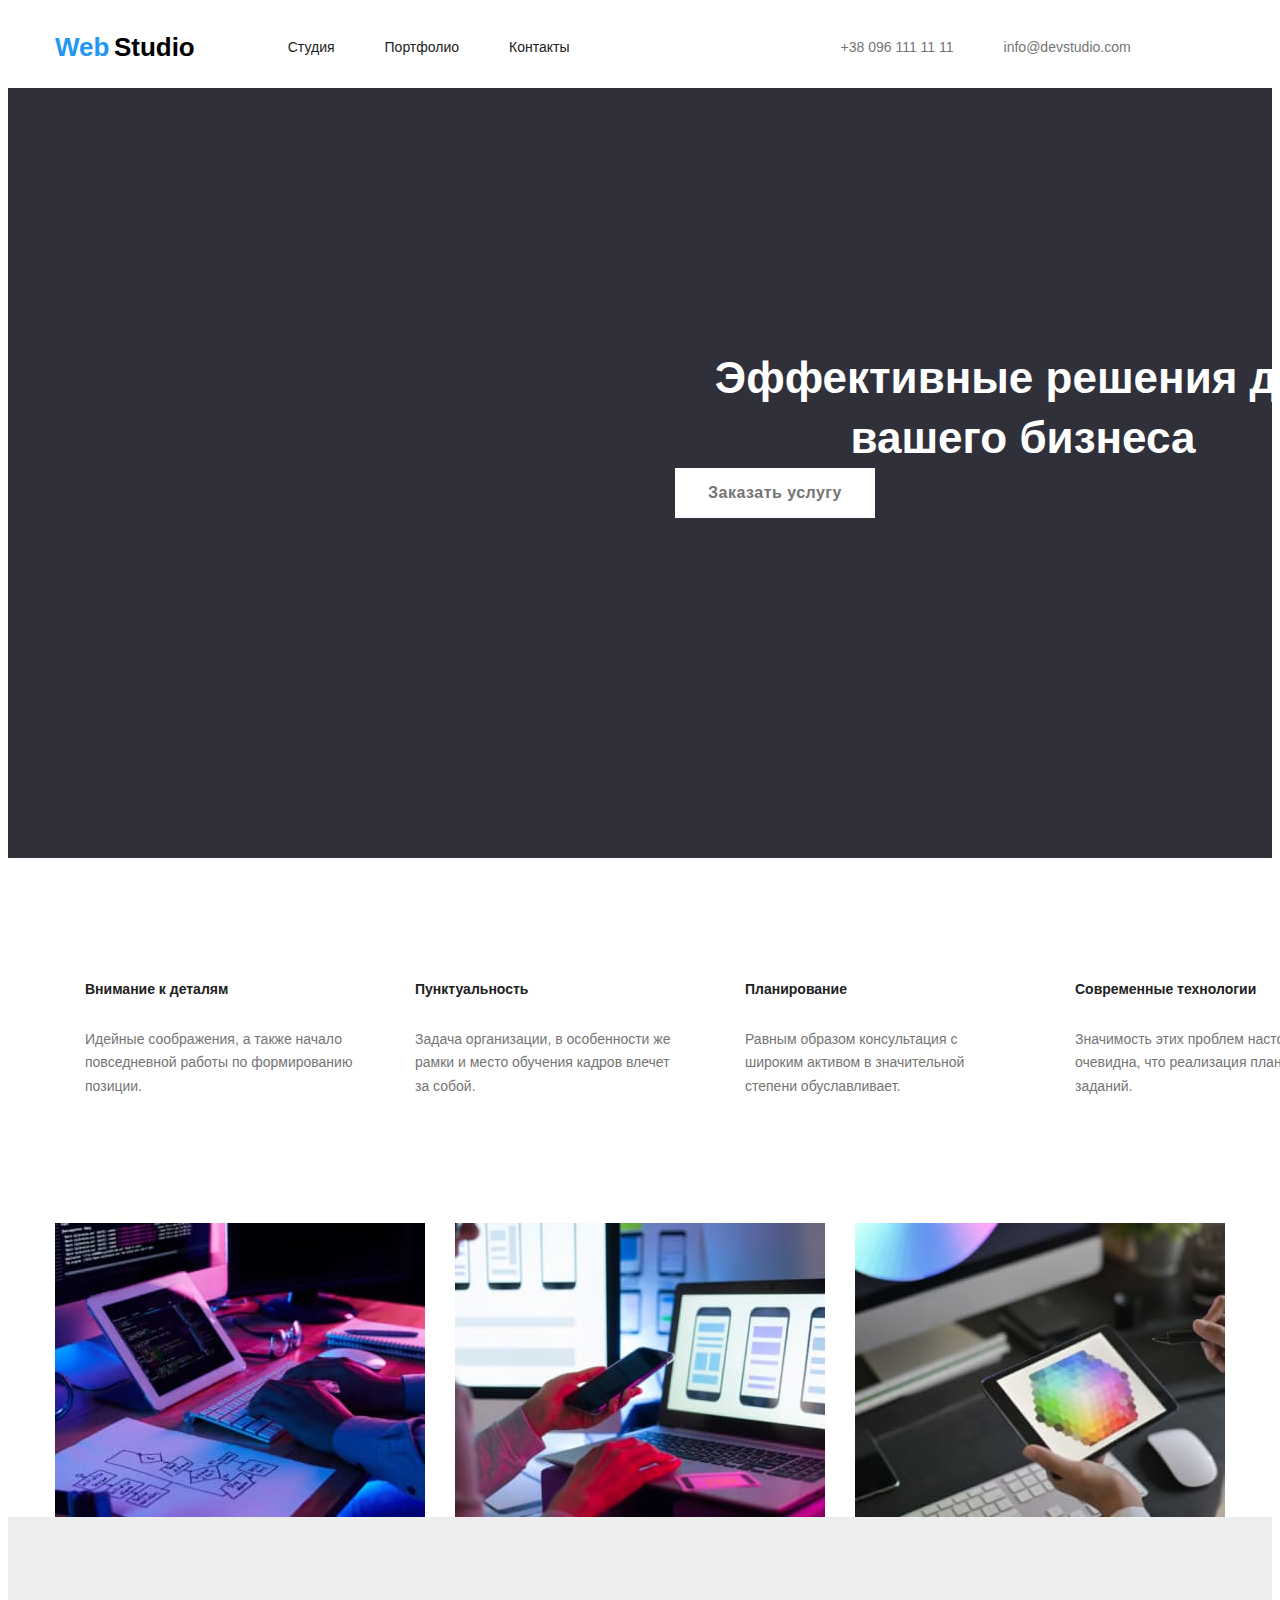
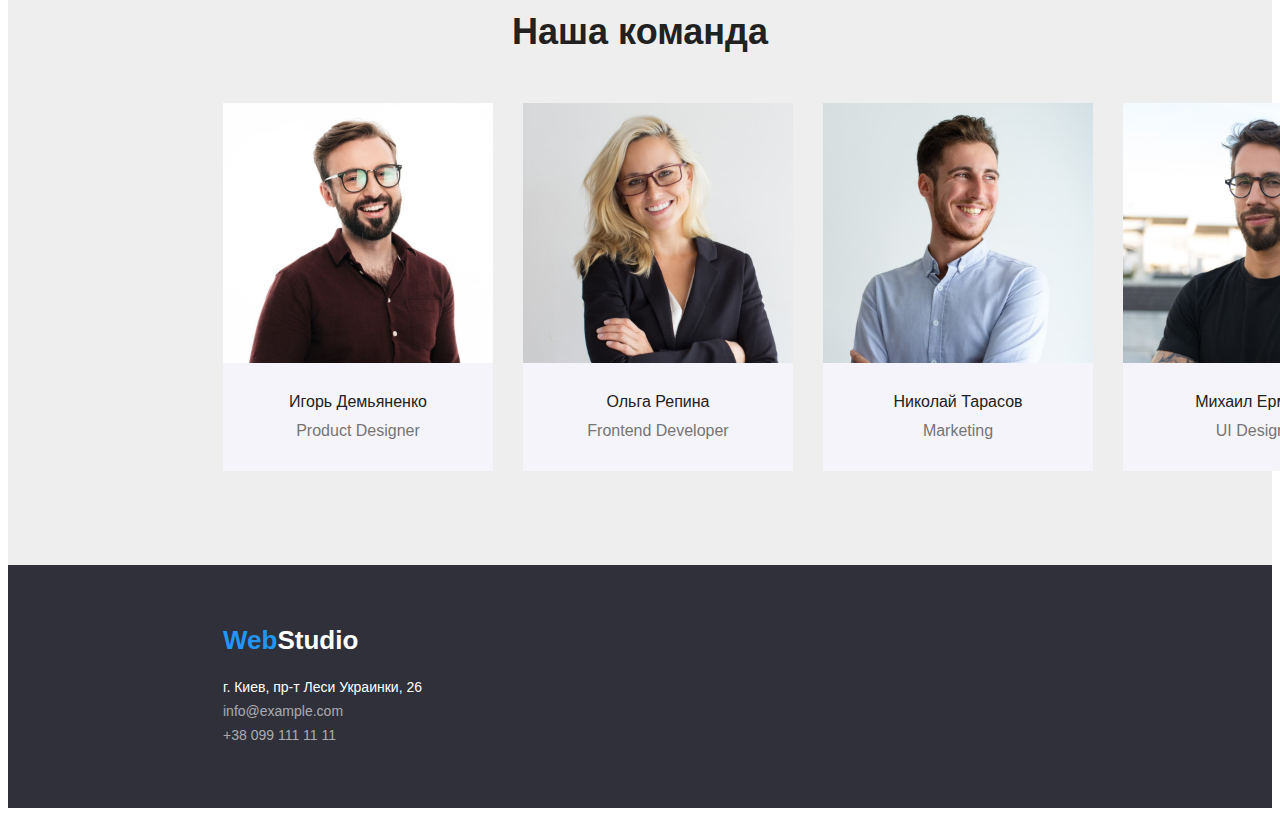
==== index.html @ d48e7450 "Create index.html" ====
<!DOCTYPE html>
<html lang="ru">
  <head>
    <meta charset="UTF-8" />
    <meta http-equiv="X-UA-Compatible" content="IE=edge" />
    <meta name="viewport" content="width=device-width, initial-scale=1.0" />
    <title>Document</title>
    <link rel="preconnect" href="https://fonts.googleapis.com" />
    <link rel="preconnect" href="https://fonts.gstatic.com" crossorigin />
    <link
      href="https://fonts.googleapis.com/css2?family=Raleway:wght@700&family=Roboto:wght@400;500;700;900&display=swap"
      rel="stylesheet"
    />
    <link
      rel="stylesheet"
      href="https://cdnjs.cloudflare.com/ajax/libs/modern-normalize/1.1.0/modern-normalize.min.css"
      integrity="sha512-wpPYUAdjBVSE4KJnH1VR1HeZfpl1ub8YT/NKx4PuQ5NmX2tKuGu6U/JRp5y+Y8XG2tV+wKQpNHVUX03MfMFn9Q=="
      crossorigin="anonymous"
      referrerpolicy="no-referrer"
    />
    <link rel="stylesheet" href="./css/styles.css" />
  </head>
  <body>
    <header class="header-nav">
      <div class="container">
        <!-- Верхняя линия -->
        <nav class="logo">
          <a href="" class="nav-logo"
            ><span class="logoweb">Web</span>
            <span class="logostudio"> Studio</span></a
          >
          <ul class="site-nav list">
            <li><a href="" class="text-link">Студия</a></li>
            <li><a href="./portfolio.html" class="text-link">Портфолио</a></li>
            <li><a href="" class="text-link">Контакты</a></li>
          </ul>
        </nav>
        <ul class="auth-nav list">
          <li>
            <a href="tel:+380961111111" class="text-link">
              +38 096 111 11 11
            </a>
          </li>
          <li>
            <a href="mailto:info@devstudio.com" class="text-link"
              >info@devstudio.com</a
            >
          </li>
        </ul>
      </div>
    </header>
    <!-- Шапка профиля -->
    <main>
      <section class="heading">
        <div class="container hero-container">
        <h1 class="hero-titele">Эффективные решения  для вашего бизнеса</h1>
        <button type="button" class="button">Заказать услугу</button>
      </section>
      </div>
      <!-- Особенности -->

      <section class="section">
        <div class="container">
        <h2 class="section-title">Наши преимущества</h2>
        <ul class="feature-list">
          <li>
            <h3 class="feature-list-title">Внимание к деталям</h3>
            <p class="feature-list-text">
              Идейные соображения, а также начало повседневной работы по
              формированию позиции.
            </p>
          </li>
          <li>
            <h3 class="feature-list-title">Пунктуальность</h3>
            <p class="feature-list-text">
              Задача организации, в особенности же рамки и место обучения кадров
              влечет за собой.
            </p>
          </li>
          <li>
            <h3 class="feature-list-title">Планирование</h3>
            <p class="feature-list-text">
              Равным образом консультация с широким активом в значительной
              степени обуславливает. 
            </p>
          </li>
          <li>
            <h3 class="feature-list-title">Современные технологии</h3>
            <p class="feature-list-text">
              Значимость этих проблем настолько очевидна, что реализация
              плановых заданий.
            </p>
          </li>
        </ul>
        </div>
      </section>
      <!-- Ознакомление  -->
      <section class="section">
        <div class="container">
        <h2 class="section-title">Чем мы занимаемся</h2>
        <ul class="section-fotowork">
          <li class="section-fotowork-box">
            <img src="image/box1.jpg" alt="работа версткой" width="370" />
          </li>
          <li class="section-fotowork-box">
            <img src="image/box2.jpg" alt="работа с дизайном" width="370" />
          </li>
          <li class="section-fotowork-box">
            <img src="image/box3.jpg" alt="работа с графикой" width="370" />
          </li>
        </ul>
        </div>
      </section>
      <!-- Команда -->
      
      <section class="sectionimg">
        <div class="container-commands">
        <h2 class="section-commands">Наша команда</h2>
        <ul class="section-foto">
          <li class="section-fotoimg">
            <img src="image/img.jpg" alt="Игорь Демьяненко" width="270" />
        <div class="hard-workers">
            <h3 class="section-subject">Игорь Демьяненко</h3>
            <p class="section-text">Product Designer</p>
       </div>
          </li >

          <li class="section-fotoimg">
            <img src="image/img1.1.jpg" alt="Ольга Репина" width="270" />
            <div class="hard-workers">
            <h3 class="section-subject">Ольга Репина</h3>
            <p class="section-text">Frontend Developer</p>
            </div>
          </li>

          <li class="section-fotoimg">
            <img src="image/img1.2.jpg" alt="Николай Тарасов" width="270" />
            <div class="hard-workers">
            <h3 class="section-subject">Николай Тарасов</h3>
            <p class="section-text">Marketing</p>
            </div>
          </li>

          <li class="section-fotoimg">
            <img src="image/img1.3.jpg" alt="Михаил Ермаков" width="270" />
            <div class="hard-workers">
            <h3 class="section-subject">Михаил Ермаков</h3>
            <p class="section-text">UI Designer</p>
            </div>
          </li>
        </ul>
        </div>
      </section>
    </main>
    <!-- Подвал -->
    <footer class="heading">
      <a href="" class="logofooter"
        ><span class="logoweb">Web</span
        ><span class="logostudioblack">Studio</span></a
      >
      <address>
        <ul class="address-text">
          <li>
            <a href="" class="text-footer">г. Киев, пр-т Леси Украинки, 26</a>
          </li>
          <li><a href="" class="text-communication">info@example.com</a></li>
          <li><a href="" class="text-communication">+38 099 111 11 11</a></li>
        </ul>
      </address>
      
    </footer>
  </body>
</html>
---- css/styles.css ----
/* Основной текст #212121 */
/* вторичный текст #757575 */
/* основной фон #FFFFFF */
/* вторичный фон #EEEEEE */
/* текст порфолио #F5F4FA */
/* вставки #2196F3 */
*,
*::before,
*::after {
  box-sizing: border-box;
}
:root {
  --primary-text-color: #212121;
  --title-text-color: #757575;
  --accent-color: #2196f3;
  --main-background: #ffffff;
  --secondary-background: #eeeeee;
}

body {
  font-family: "Roboto", sans-serif;
  color: var(--primary-text-color);
  background-color: #ffffff;
  font-family: sans-serif;
}
p,
h1,
h2,
h3,
h4,
h5,
h6 {
  margin-top: 0;
  margin-bottom: 0;
}
ul {
  margin-top: 0;
  margin-bottom: 0;
  padding-left: 0;
}
img {
  display: block;
}
.container {
  width: 1200px;
  padding-left: 15px;
  padding-right: 15px;
  margin: 0 auto;
}
.header-nav {
  padding-top: 24px;
  padding-bottom: 25px;
}
.header-nav .container {
  display: flex;
  align-items: center;
}
.logo {
  display: flex;
  align-items: center;
}
.nav-logo {
  margin-right: 93px;
}
/* sate nav */
.site-nav {
  display: flex;
}

.text-link {
  margin-right: 50px;
}
.site-nav .text-link {
  font-weight: 500;
  font-size: 14px;
  line-height: 1.07;
  color: #212121;
}
.auth-nav {
  display: flex;
  padding-left: 221px;
}

.auth-nav .text-link {
  color: var(--title-text-color);
  font-weight: 500;
  font-size: 14px;
  line-height: 1.07;
}
/* навигация */
.text-link:hover,
.text-link:focus {
  color: var(--accent-color);
}
li {
  list-style-type: none;
  /* Убираем маркеры */
}
/* logo */
.logoweb {
  font-weight: 700;
  font-size: 26px;
  line-height: 1.19;
  color: var(--accent-color);
}
.logostudio {
  font-weight: 700;
  font-size: 26px;
  line-height: 1.19;
  color: #000;
}
.logostudioblack {
  font-weight: 700;
  font-size: 26px;
  line-height: 1.19;
  color: var(--main-background);
}
.list {
  list-style: none;
}
a {
  text-decoration: none;
}

/* hero */
.hero-container {
  padding: 200px 452px 280px 452px;
}
.heading {
  background-color: #2f303a;
}

.hero-titele {
  color: var(--main-background);
  font-weight: 900;
  font-size: 44px;
  line-height: 1.36;
  width: 696px;
  text-align: center;
}
.button {
  color: var(--title-text-color);
  background-color: #ffffff;
  font-weight: 700;
  font-size: 16px;
  line-height: 2;
  letter-spacing: 0.03em;
  cursor: pointer;
  border: 0;
  position: auto;
  width: 200px;
  height: 50px;
}

.button:hover {
  background: var(--accent-color);
  border-radius: 4px;
  color: var(--main-background);
}
/* section */
.section-title {
  font-weight: 700;
  font-size: 36px;
  line-height: 1.16;
  background-color: #ffffff;
  display: none;
  width: 1170px;
}

/* section commands */
.section-fotowork {
  display: flex;
  flex-wrap: wrap;
  margin-left: -30px;
}
.section-fotowork-box {
  flex-basis: calc((100% - 3 * 30px) / 3);
  margin-left: 30px;
}

.container-commands {
  display: flex;
  height: 648px;
  display: block;
}
.section-foto {
  margin-left: -30px;
}
.section-fotoimg {
  flex-basis: calc((100% - 4 * 30px) / 3);
  margin-left: 30px;
}
.section-text {
  font-weight: normal;
  font-size: 16px;
  line-height: 1.18;
  color: var(--title-text-color);
  padding-top: 10px;
  text-align: center;
}
.hard-workers {
  background-color: #f5f4fa;
  width: 270px;
  height: 108px;
}
.section-commands {
  font-weight: 700;
  font-size: 36px;
  line-height: 1.16;
  text-align: center;
  padding-top: 94px;
}
.section-subject {
  font-weight: 500;
  font-size: 16px;
  line-height: 1.18;
  padding-top: 30px;
  text-align: center;
}

.direction {
  font-weight: normal;
  font-size: 16px;
  line-height: 1.87;
  color: var(--title-text-color);
}
/* features */

.section-foto {
  display: flex;
  padding: 50px 215px 94px 215px;
}
.sectionimg {
  background-color: var(--secondary-background);
}
.section-peopel {
  display: flex;
}
.feature-list {
  display: flex;
  margin-top: 94px;
  margin-bottom: 94px;
  width: 1170px;
}

.feature-list-title {
  font-weight: 700;
  font-size: 14px;
  line-height: 1.14;
  margin: 30px;
}
.feature-list-text {
  font-weight: normal;
  font-size: 14px;
  line-height: 1.71;
  color: var(--title-text-color);
  width: 270px;
  margin: 30px;
}
/* portfolio */
.text {
  display: none;
}
.button-menu {
  display: flex;
  padding-bottom: 34px;
}
.table {
  display: flex;
  flex-wrap: wrap;
}
.miscellaneous {
  padding: 94px 215px 94px 215px;
}
.cards {
  padding: 20px 24px 20px 24px;
  border: 1px solid #eeeeee;
  margin-bottom: 30px;
}
.description {
  font-weight: 700;
  font-size: 18px;
  line-height: 2;
}
.table {
  display: flex;
  flex-wrap: wrap;
  margin-left: -30px;
}
.table-img {
  flex-basis: calc((100% - 9 * 30px) / 3);
  margin-left: 30px;
}
/* Footer */
.heading {
  padding-top: 60px;
  padding-bottom: 60px;
  padding-left: 215px;
}

.text-footer {
  font-style: normal;
  font-size: 14px;
  line-height: 1.71;
  padding-bottom: 9px;
  color: var(--main-background);
}
.address-text {
  padding-top: 20px;
}
.text-communication {
  font-style: normal;
  font-weight: normal;
  font-size: 14px;
  line-height: 1.71;
  padding-top: 9px;
  color: rgba(255, 255, 255, 0.6);
}
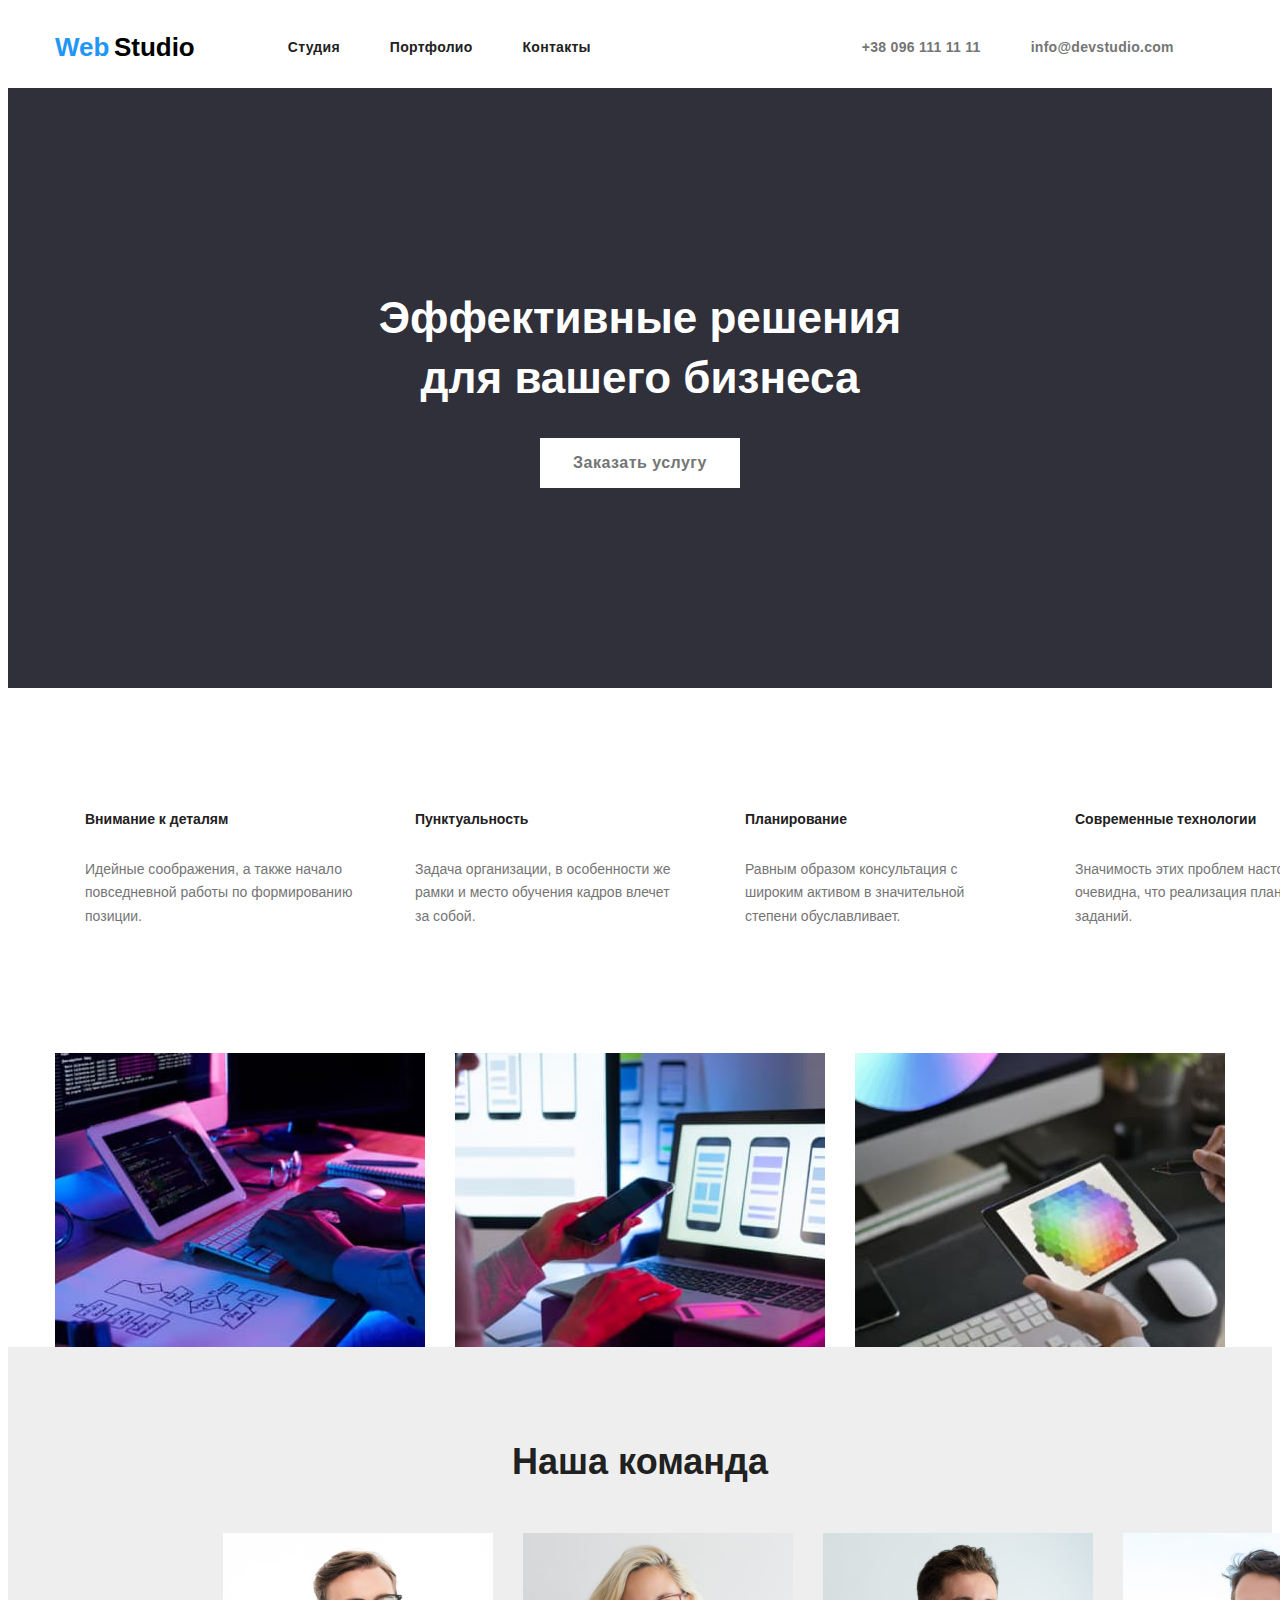
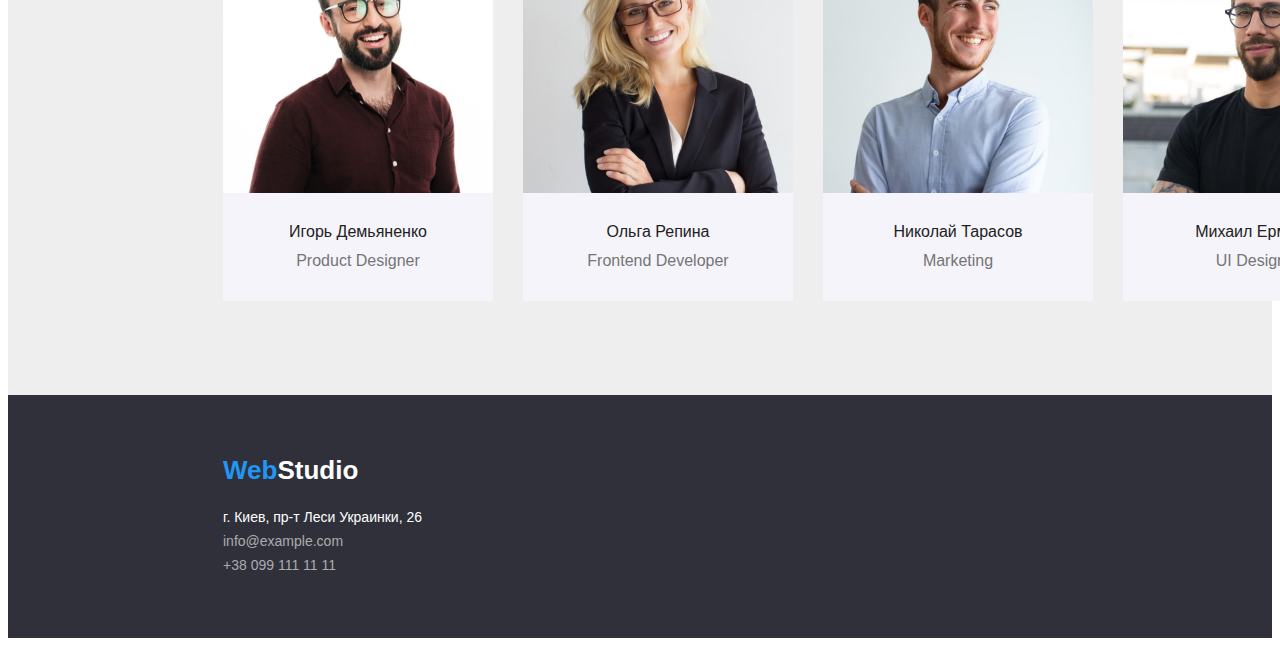
==== commit 0b13cfbc: "Update index.html" ====
--- a/index.html
+++ b/index.html
@@ -51,104 +51,105 @@
     </header>
     <!-- Шапка профиля -->
     <main>
-      <section class="heading">
-        <div class="container hero-container">
-        <h1 class="hero-titele">Эффективные решения  для вашего бизнеса</h1>
+      <section class="heading-hero">
+        <h1 class="hero-titele">
+          Эффективные решения <br />для вашего бизнеса
+        </h1>
         <button type="button" class="button">Заказать услугу</button>
       </section>
-      </div>
+
       <!-- Особенности -->
 
       <section class="section">
         <div class="container">
-        <h2 class="section-title">Наши преимущества</h2>
-        <ul class="feature-list">
-          <li>
-            <h3 class="feature-list-title">Внимание к деталям</h3>
-            <p class="feature-list-text">
-              Идейные соображения, а также начало повседневной работы по
-              формированию позиции.
-            </p>
-          </li>
-          <li>
-            <h3 class="feature-list-title">Пунктуальность</h3>
-            <p class="feature-list-text">
-              Задача организации, в особенности же рамки и место обучения кадров
-              влечет за собой.
-            </p>
-          </li>
-          <li>
-            <h3 class="feature-list-title">Планирование</h3>
-            <p class="feature-list-text">
-              Равным образом консультация с широким активом в значительной
-              степени обуславливает. 
-            </p>
-          </li>
-          <li>
-            <h3 class="feature-list-title">Современные технологии</h3>
-            <p class="feature-list-text">
-              Значимость этих проблем настолько очевидна, что реализация
-              плановых заданий.
-            </p>
-          </li>
-        </ul>
+          <h2 class="section-title">Наши преимущества</h2>
+          <ul class="feature-list">
+            <li>
+              <h3 class="feature-list-title">Внимание к деталям</h3>
+              <p class="feature-list-text">
+                Идейные соображения, а также начало повседневной работы по
+                формированию позиции.
+              </p>
+            </li>
+            <li>
+              <h3 class="feature-list-title">Пунктуальность</h3>
+              <p class="feature-list-text">
+                Задача организации, в особенности же рамки и место обучения
+                кадров влечет за собой.
+              </p>
+            </li>
+            <li>
+              <h3 class="feature-list-title">Планирование</h3>
+              <p class="feature-list-text">
+                Равным образом консультация с широким активом в значительной
+                степени обуславливает.
+              </p>
+            </li>
+            <li>
+              <h3 class="feature-list-title">Современные технологии</h3>
+              <p class="feature-list-text">
+                Значимость этих проблем настолько очевидна, что реализация
+                плановых заданий.
+              </p>
+            </li>
+          </ul>
         </div>
       </section>
       <!-- Ознакомление  -->
       <section class="section">
         <div class="container">
-        <h2 class="section-title">Чем мы занимаемся</h2>
-        <ul class="section-fotowork">
-          <li class="section-fotowork-box">
-            <img src="image/box1.jpg" alt="работа версткой" width="370" />
-          </li>
-          <li class="section-fotowork-box">
-            <img src="image/box2.jpg" alt="работа с дизайном" width="370" />
-          </li>
-          <li class="section-fotowork-box">
-            <img src="image/box3.jpg" alt="работа с графикой" width="370" />
-          </li>
-        </ul>
+          <h2 class="section-title">Чем мы занимаемся</h2>
+          <ul class="section-fotowork">
+            <li class="section-fotowork-box">
+              <img src="image/box1.jpg" alt="работа версткой" width="370" />
+            </li>
+            <li class="section-fotowork-box">
+              <img src="image/box2.jpg" alt="работа с дизайном" width="370" />
+            </li>
+            <li class="section-fotowork-box">
+              <img src="image/box3.jpg" alt="работа с графикой" width="370" />
+            </li>
+          </ul>
         </div>
       </section>
       <!-- Команда -->
-      
+
       <section class="sectionimg">
         <div class="container-commands">
-        <h2 class="section-commands">Наша команда</h2>
-        <ul class="section-foto">
-          <li class="section-fotoimg">
-            <img src="image/img.jpg" alt="Игорь Демьяненко" width="270" />
-        <div class="hard-workers">
-            <h3 class="section-subject">Игорь Демьяненко</h3>
-            <p class="section-text">Product Designer</p>
-       </div>
-          </li >
+          <h2 class="section-commands">Наша команда</h2>
+          <ul class="section-foto">
+            <li class="section-fotoimg">
+              <img src="image/img.jpg" alt="Игорь Демьяненко" width="270" />
+              <div class="hard-workers">
+                <h3 class="section-subject">Игорь Демьяненко</h3>
+                <p class="section-text">Product Designer</p>
+              </div>
+            </li>
 
-          <li class="section-fotoimg">
-            <img src="image/img1.1.jpg" alt="Ольга Репина" width="270" />
-            <div class="hard-workers">
-            <h3 class="section-subject">Ольга Репина</h3>
-            <p class="section-text">Frontend Developer</p>
-            </div>
-          </li>
+            <li class="section-fotoimg">
+              <img src="image/img1.1.jpg" alt="Ольга Репина" width="270" />
+              <div class="hard-workers">
+                <h3 class="section-subject">Ольга Репина</h3>
+                <p class="section-text">Frontend Developer</p>
+              </div>
+            </li>
 
-          <li class="section-fotoimg">
-            <img src="image/img1.2.jpg" alt="Николай Тарасов" width="270" />
-            <div class="hard-workers">
-            <h3 class="section-subject">Николай Тарасов</h3>
-            <p class="section-text">Marketing</p>
-            </div>
-          </li>
+            <li class="section-fotoimg">
+              <img src="image/img1.2.jpg" alt="Николай Тарасов" width="270" />
+              <div class="hard-workers">
+                <h3 class="section-subject">Николай Тарасов</h3>
+                <p class="section-text">Marketing</p>
+              </div>
+            </li>
 
-          <li class="section-fotoimg">
-            <img src="image/img1.3.jpg" alt="Михаил Ермаков" width="270" />
-            <div class="hard-workers">
-            <h3 class="section-subject">Михаил Ермаков</h3>
-            <p class="section-text">UI Designer</p>
-            </div>
-          </li>
-        </ul>
+            <li class="section-fotoimg">
+              <img src="image/img1.3.jpg" alt="Михаил Ермаков" width="270" />
+              <div class="hard-workers">
+                <h3 class="section-subject">Михаил Ермаков</h3>
+                <p class="section-text">UI Designer</p>
+              </div>
+            </li>
+          </ul>
         </div>
       </section>
     </main>
@@ -167,7 +168,6 @@
           <li><a href="" class="text-communication">+38 099 111 11 11</a></li>
         </ul>
       </address>
-      
     </footer>
   </body>
 </html>
--- a/css/styles.css
+++ b/css/styles.css
@@ -69,9 +69,10 @@
 
 .text-link {
   margin-right: 50px;
+  letter-spacing: 0.02em;
 }
 .site-nav .text-link {
-  font-weight: 500;
+  font-weight: 700;
   font-size: 14px;
   line-height: 1.07;
   color: #212121;
@@ -83,7 +84,7 @@
 
 .auth-nav .text-link {
   color: var(--title-text-color);
-  font-weight: 500;
+  font-weight: 700;
   font-size: 14px;
   line-height: 1.07;
 }
@@ -123,22 +124,24 @@
 }
 
 /* hero */
-.hero-container {
+/* .hero-container {
   padding: 200px 452px 280px 452px;
-}
-.heading {
+} */
+.heading-hero {
+  padding-top: 200px;
+  padding-bottom: 200px;
   background-color: #2f303a;
 }
 
 .hero-titele {
   color: var(--main-background);
-  font-weight: 900;
   font-size: 44px;
   line-height: 1.36;
-  width: 696px;
   text-align: center;
+  margin: 0;
 }
 .button {
+  display: inline-block;
   color: var(--title-text-color);
   background-color: #ffffff;
   font-weight: 700;
@@ -146,10 +149,13 @@
   line-height: 2;
   letter-spacing: 0.03em;
   cursor: pointer;
-  border: 0;
-  position: auto;
   width: 200px;
   height: 50px;
+  position: relative;
+  left: 50%;
+  transform: translate(-50%, 0);
+  margin-top: 30px;
+  border: 0;
 }
 
 .button:hover {
@@ -238,8 +244,8 @@
 }
 .feature-list {
   display: flex;
-  margin-top: 94px;
-  margin-bottom: 94px;
+  padding-top: 94px;
+  padding-bottom: 94px;
   width: 1170px;
 }
 
@@ -263,14 +269,33 @@
 }
 .button-menu {
   display: flex;
-  padding-bottom: 34px;
-}
-.table {
-  display: flex;
-  flex-wrap: wrap;
-}
-.miscellaneous {
-  padding: 94px 215px 94px 215px;
+  margin-bottom: 50px;
+  margin-left: 300px;
+}
+
+.section-button {
+  padding: 94px 0;
+}
+.button-box:hover {
+  background: var(--accent-color);
+  border-radius: 4px;
+  color: var(--main-background);
+}
+.button-box {
+  /* display: inline-block; */
+  color: var(--title-text-color);
+  background-color: #f5f4fa;
+  font-weight: 700;
+  font-size: 16px;
+  line-height: 2;
+  letter-spacing: 0.03em;
+
+  position: relative;
+  left: 50%;
+  transform: translate(-50%, 0);
+  margin-left: 30px;
+
+  border: 0;
 }
 .cards {
   padding: 20px 24px 20px 24px;
@@ -282,20 +307,23 @@
   font-size: 18px;
   line-height: 2;
 }
-.table {
+.section-table {
   display: flex;
   flex-wrap: wrap;
   margin-left: -30px;
+  margin-bottom: -30px;
 }
 .table-img {
   flex-basis: calc((100% - 9 * 30px) / 3);
   margin-left: 30px;
+  margin-bottom: 30px;
 }
 /* Footer */
 .heading {
   padding-top: 60px;
   padding-bottom: 60px;
   padding-left: 215px;
+  background-color: #2f303a;
 }
 
 .text-footer {
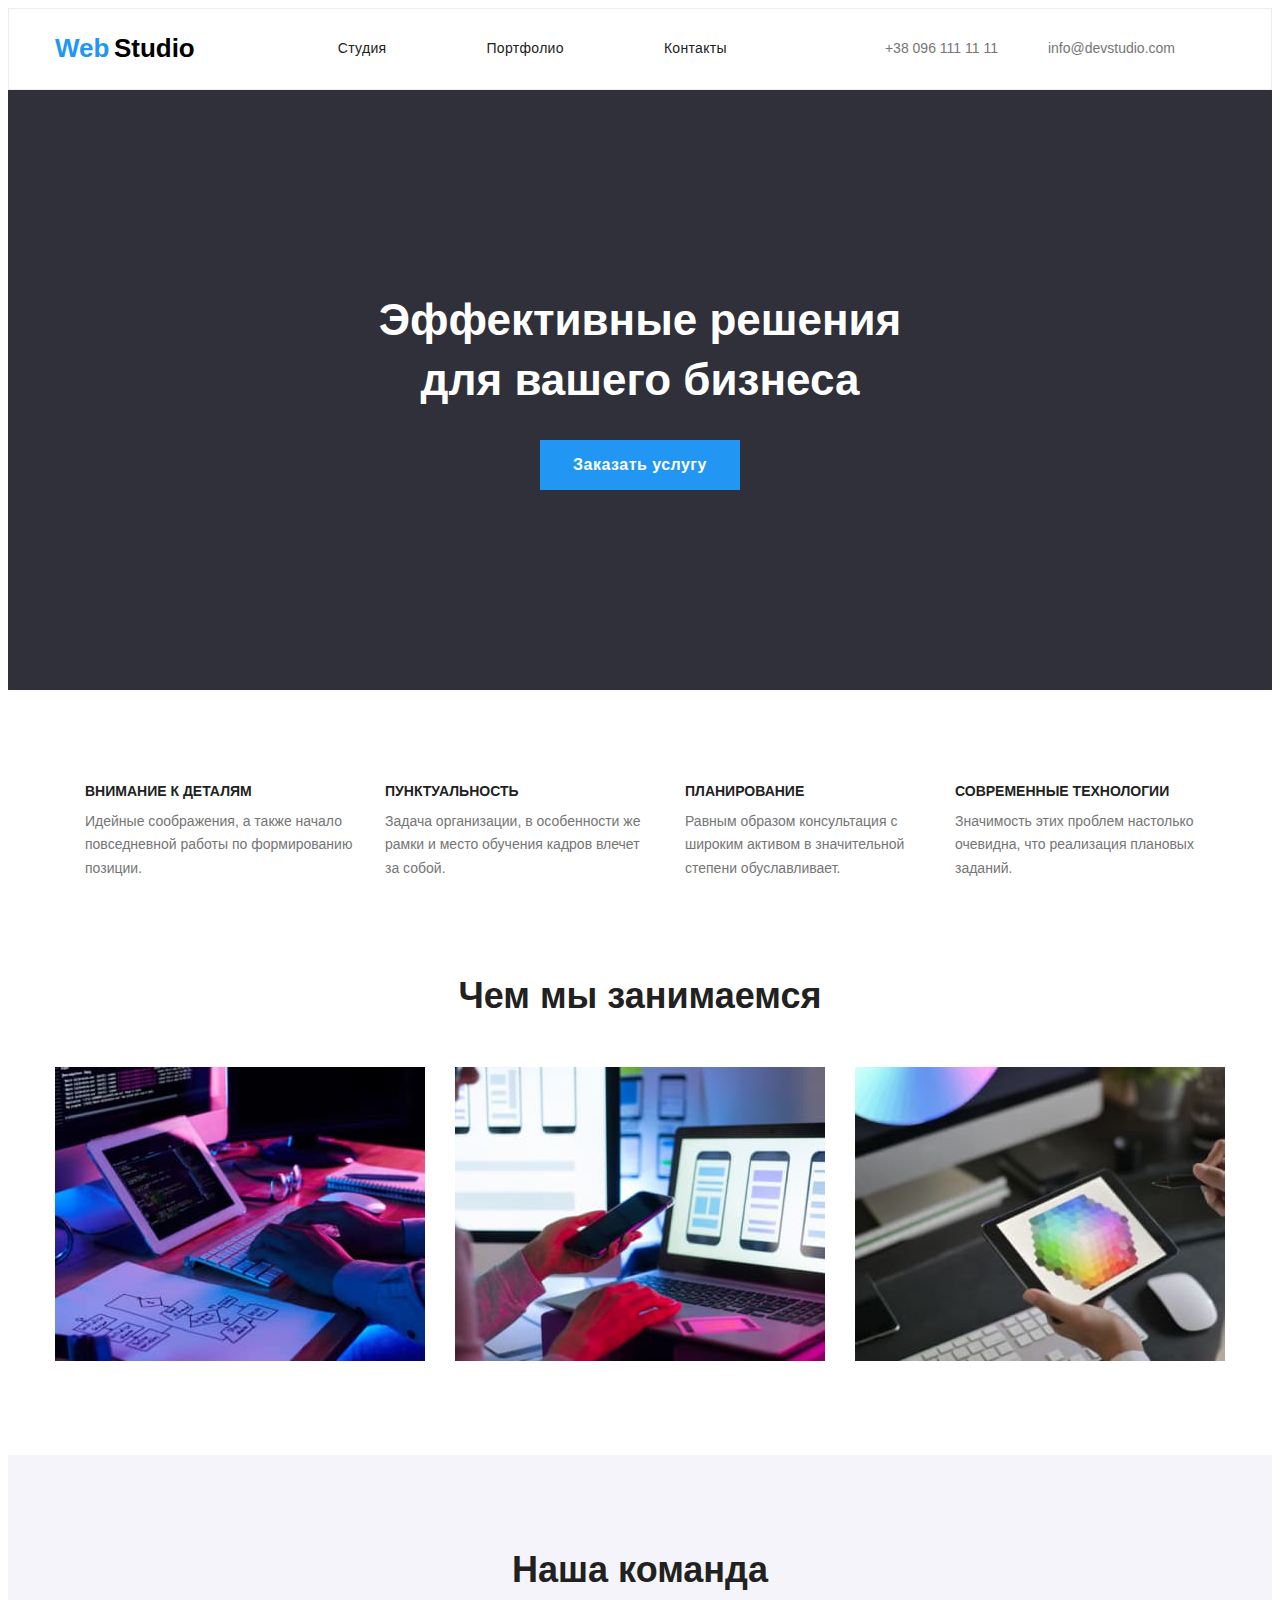
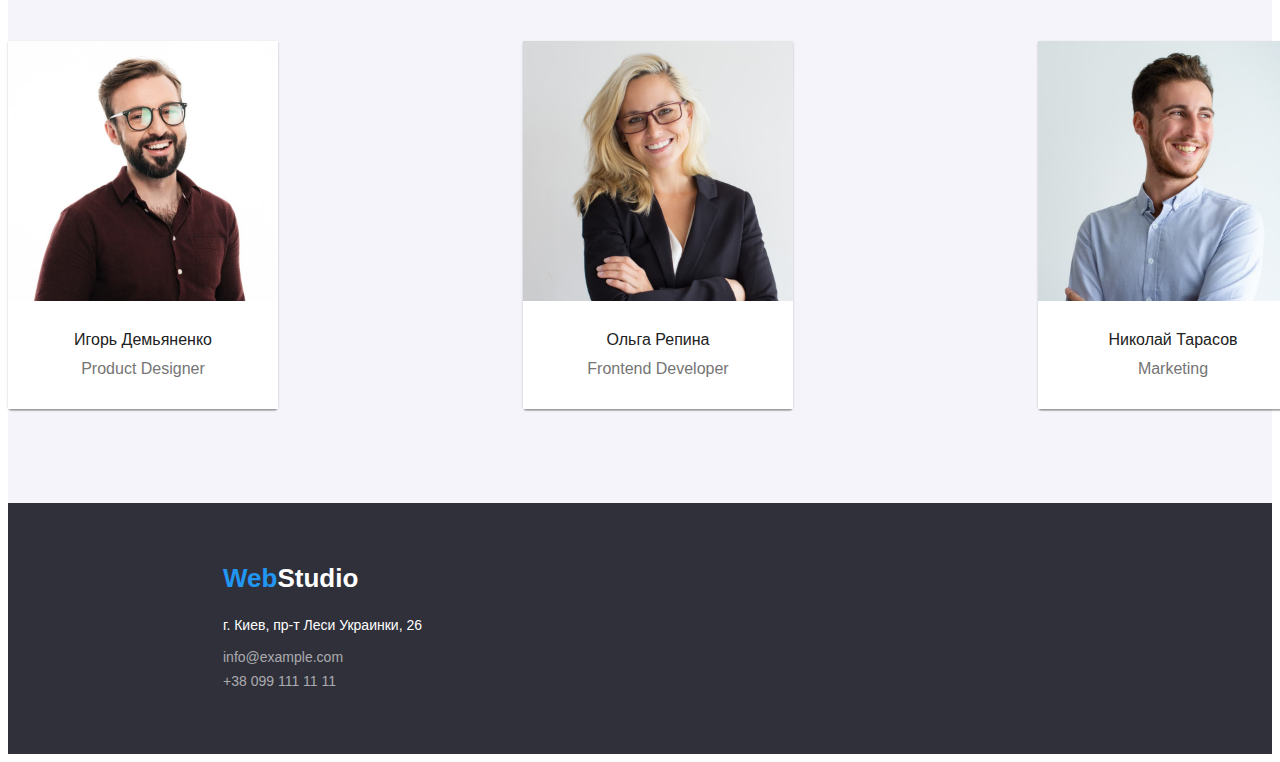
==== commit 0efaafd2: "Update index.html" ====
--- a/index.html
+++ b/index.html
@@ -30,19 +30,21 @@
             <span class="logostudio"> Studio</span></a
           >
           <ul class="site-nav list">
-            <li><a href="" class="text-link">Студия</a></li>
-            <li><a href="./portfolio.html" class="text-link">Портфолио</a></li>
-            <li><a href="" class="text-link">Контакты</a></li>
+            <li><a href="" class="site-nav-link">Студия</a></li>
+            <li>
+              <a href="./portfolio.html" class="site-nav-link">Портфолио</a>
+            </li>
+            <li><a href="" class="site-nav-link">Контакты</a></li>
           </ul>
         </nav>
         <ul class="auth-nav list">
           <li>
-            <a href="tel:+380961111111" class="text-link">
+            <a href="tel:+380961111111" class="auth-nav-link">
               +38 096 111 11 11
             </a>
           </li>
           <li>
-            <a href="mailto:info@devstudio.com" class="text-link"
+            <a href="mailto:info@devstudio.com" class="auth-nav-link"
               >info@devstudio.com</a
             >
           </li>
@@ -62,31 +64,31 @@
 
       <section class="section">
         <div class="container">
-          <h2 class="section-title">Наши преимущества</h2>
+          <h2 class="section-title-text">Наши преимущества</h2>
           <ul class="feature-list">
-            <li>
-              <h3 class="feature-list-title">Внимание к деталям</h3>
+            <li class="section-list">
+              <h3 class="feature-list-title">ВНИМАНИЕ К ДЕТАЛЯМ</h3>
               <p class="feature-list-text">
                 Идейные соображения, а также начало повседневной работы по
                 формированию позиции.
               </p>
             </li>
-            <li>
-              <h3 class="feature-list-title">Пунктуальность</h3>
+            <li class="section-list">
+              <h3 class="feature-list-title">ПУНКТУАЛЬНОСТЬ</h3>
               <p class="feature-list-text">
                 Задача организации, в особенности же рамки и место обучения
                 кадров влечет за собой.
               </p>
             </li>
-            <li>
-              <h3 class="feature-list-title">Планирование</h3>
+            <li class="section-list">
+              <h3 class="feature-list-title">ПЛАНИРОВАНИЕ</h3>
               <p class="feature-list-text">
                 Равным образом консультация с широким активом в значительной
                 степени обуславливает.
               </p>
             </li>
-            <li>
-              <h3 class="feature-list-title">Современные технологии</h3>
+            <li class="section-list">
+              <h3 class="feature-list-title">СОВРЕМЕННЫЕ ТЕХНОЛОГИИ</h3>
               <p class="feature-list-text">
                 Значимость этих проблем настолько очевидна, что реализация
                 плановых заданий.
@@ -96,7 +98,7 @@
         </div>
       </section>
       <!-- Ознакомление  -->
-      <section class="section">
+      <section class="section-desc">
         <div class="container">
           <h2 class="section-title">Чем мы занимаемся</h2>
           <ul class="section-fotowork">
@@ -114,7 +116,7 @@
       </section>
       <!-- Команда -->
 
-      <section class="sectionimg">
+      <section class="section-sectionimg">
         <div class="container-commands">
           <h2 class="section-commands">Наша команда</h2>
           <ul class="section-foto">
@@ -155,18 +157,21 @@
     </main>
     <!-- Подвал -->
     <footer class="heading">
+      <div>
       <a href="" class="logofooter"
         ><span class="logoweb">Web</span
         ><span class="logostudioblack">Studio</span></a
       >
       <address>
+        
         <ul class="address-text">
-          <li>
+          <li class="address-text-link">
             <a href="" class="text-footer">г. Киев, пр-т Леси Украинки, 26</a>
           </li>
           <li><a href="" class="text-communication">info@example.com</a></li>
           <li><a href="" class="text-communication">+38 099 111 11 11</a></li>
         </ul>
+        </div>
       </address>
     </footer>
   </body>
--- a/css/styles.css
+++ b/css/styles.css
@@ -50,6 +50,7 @@
 .header-nav {
   padding-top: 24px;
   padding-bottom: 25px;
+  border: 1px solid #ececec;
 }
 .header-nav .container {
   display: flex;
@@ -65,32 +66,42 @@
 /* sate nav */
 .site-nav {
   display: flex;
-}
-
-.text-link {
   margin-right: 50px;
   letter-spacing: 0.02em;
 }
-.site-nav .text-link {
-  font-weight: 700;
+
+.text-link {
+}
+
+.site-nav-link:last-child {
+  margin: 50px;
+}
+
+.site-nav-link {
+  font-weight: 500;
   font-size: 14px;
   line-height: 1.07;
   color: #212121;
 }
 .auth-nav {
   display: flex;
-  padding-left: 221px;
-}
-
-.auth-nav .text-link {
-  color: var(--title-text-color);
-  font-weight: 700;
+  margin-left: auto;
+}
+
+.auth-nav-link:last-child {
+  color: var(--title-text-color);
+  font-weight: 500;
   font-size: 14px;
   line-height: 1.07;
+  margin-right: 50px;
 }
 /* навигация */
-.text-link:hover,
-.text-link:focus {
+.auth-nav-link:hover,
+.auth-nav-link:focus {
+  color: var(--accent-color);
+}
+.site-nav-link:hover,
+.site-nav-link:focus {
   color: var(--accent-color);
 }
 li {
@@ -125,7 +136,7 @@
 
 /* hero */
 /* .hero-container {
-  padding: 200px 452px 280px 452px;
+
 } */
 .heading-hero {
   padding-top: 200px;
@@ -142,8 +153,8 @@
 }
 .button {
   display: inline-block;
-  color: var(--title-text-color);
-  background-color: #ffffff;
+  background: var(--accent-color);
+  color: var(--main-background);
   font-weight: 700;
   font-size: 16px;
   line-height: 2;
@@ -164,7 +175,15 @@
   color: var(--main-background);
 }
 /* section */
-.section-title {
+.section {
+  padding-top: 94px;
+  padding-bottom: 94px;
+}
+.section-desc {
+  padding-top: 0px;
+  padding-bottom: 94px;
+}
+.section-title-text {
   font-weight: 700;
   font-size: 36px;
   line-height: 1.16;
@@ -172,8 +191,19 @@
   display: none;
   width: 1170px;
 }
-
-/* section commands */
+.section-title {
+  font-weight: 700;
+  font-size: 36px;
+  line-height: 1.16;
+  background-color: #ffffff;
+  width: 1170px;
+  text-align: center;
+  margin-bottom: 50px;
+}
+.section-list:nth-child(-n + 3) {
+  margin-left: 30px;
+}
+
 .section-fotowork {
   display: flex;
   flex-wrap: wrap;
@@ -182,45 +212,48 @@
 .section-fotowork-box {
   flex-basis: calc((100% - 3 * 30px) / 3);
   margin-left: 30px;
-}
-
-.container-commands {
-  display: flex;
-  height: 648px;
+  max-width: 100%;
+  height: auto;
+}
+
+/* .container-commands {
+  display: flex;
   display: block;
-}
+} */
 .section-foto {
   margin-left: -30px;
 }
 .section-fotoimg {
-  flex-basis: calc((100% - 4 * 30px) / 3);
-  margin-left: 30px;
+  flex-basis: calс (100% / 4 - 30px);
+  box-shadow: 0px 1px 3px rgba(0, 0, 0, 0.12), 0px 1px 1px rgba(0, 0, 0, 0.14),
+    0px 2px 1px rgba(0, 0, 0, 0.2);
+  border-radius: 0px 0px 4px 4px;
+  margin-left: 30px;
+  margin-right: 215px;
 }
 .section-text {
   font-weight: normal;
   font-size: 16px;
   line-height: 1.18;
   color: var(--title-text-color);
-  padding-top: 10px;
+  margin-top: 10px;
   text-align: center;
 }
 .hard-workers {
-  background-color: #f5f4fa;
-  width: 270px;
-  height: 108px;
+  background-color: #ffffff;
+  padding: 30px 0;
 }
 .section-commands {
   font-weight: 700;
   font-size: 36px;
   line-height: 1.16;
   text-align: center;
-  padding-top: 94px;
+  margin-bottom: 50px;
 }
 .section-subject {
   font-weight: 500;
   font-size: 16px;
   line-height: 1.18;
-  padding-top: 30px;
   text-align: center;
 }
 
@@ -234,26 +267,25 @@
 
 .section-foto {
   display: flex;
-  padding: 50px 215px 94px 215px;
-}
-.sectionimg {
-  background-color: var(--secondary-background);
-}
-.section-peopel {
-  display: flex;
-}
-.feature-list {
-  display: flex;
+}
+
+.section-sectionimg {
+  background-color: #f5f4fa;
   padding-top: 94px;
   padding-bottom: 94px;
-  width: 1170px;
+}
+.section-peopel {
+  display: flex;
+}
+.feature-list {
+  display: flex;
 }
 
 .feature-list-title {
   font-weight: 700;
   font-size: 14px;
   line-height: 1.14;
-  margin: 30px;
+  margin-bottom: 10px;
 }
 .feature-list-text {
   font-weight: normal;
@@ -261,7 +293,6 @@
   line-height: 1.71;
   color: var(--title-text-color);
   width: 270px;
-  margin: 30px;
 }
 /* portfolio */
 .text {
@@ -270,7 +301,7 @@
 .button-menu {
   display: flex;
   margin-bottom: 50px;
-  margin-left: 300px;
+  justify-content: center;
 }
 
 .section-button {
@@ -289,12 +320,10 @@
   font-size: 16px;
   line-height: 2;
   letter-spacing: 0.03em;
-
   position: relative;
   left: 50%;
   transform: translate(-50%, 0);
   margin-left: 30px;
-
   border: 0;
 }
 .cards {
@@ -330,17 +359,18 @@
   font-style: normal;
   font-size: 14px;
   line-height: 1.71;
-  padding-bottom: 9px;
   color: var(--main-background);
 }
 .address-text {
-  padding-top: 20px;
+  margin-top: 20px;
+}
+.address-text-link {
+  margin-bottom: 9px;
 }
 .text-communication {
   font-style: normal;
   font-weight: normal;
   font-size: 14px;
   line-height: 1.71;
-  padding-top: 9px;
   color: rgba(255, 255, 255, 0.6);
 }
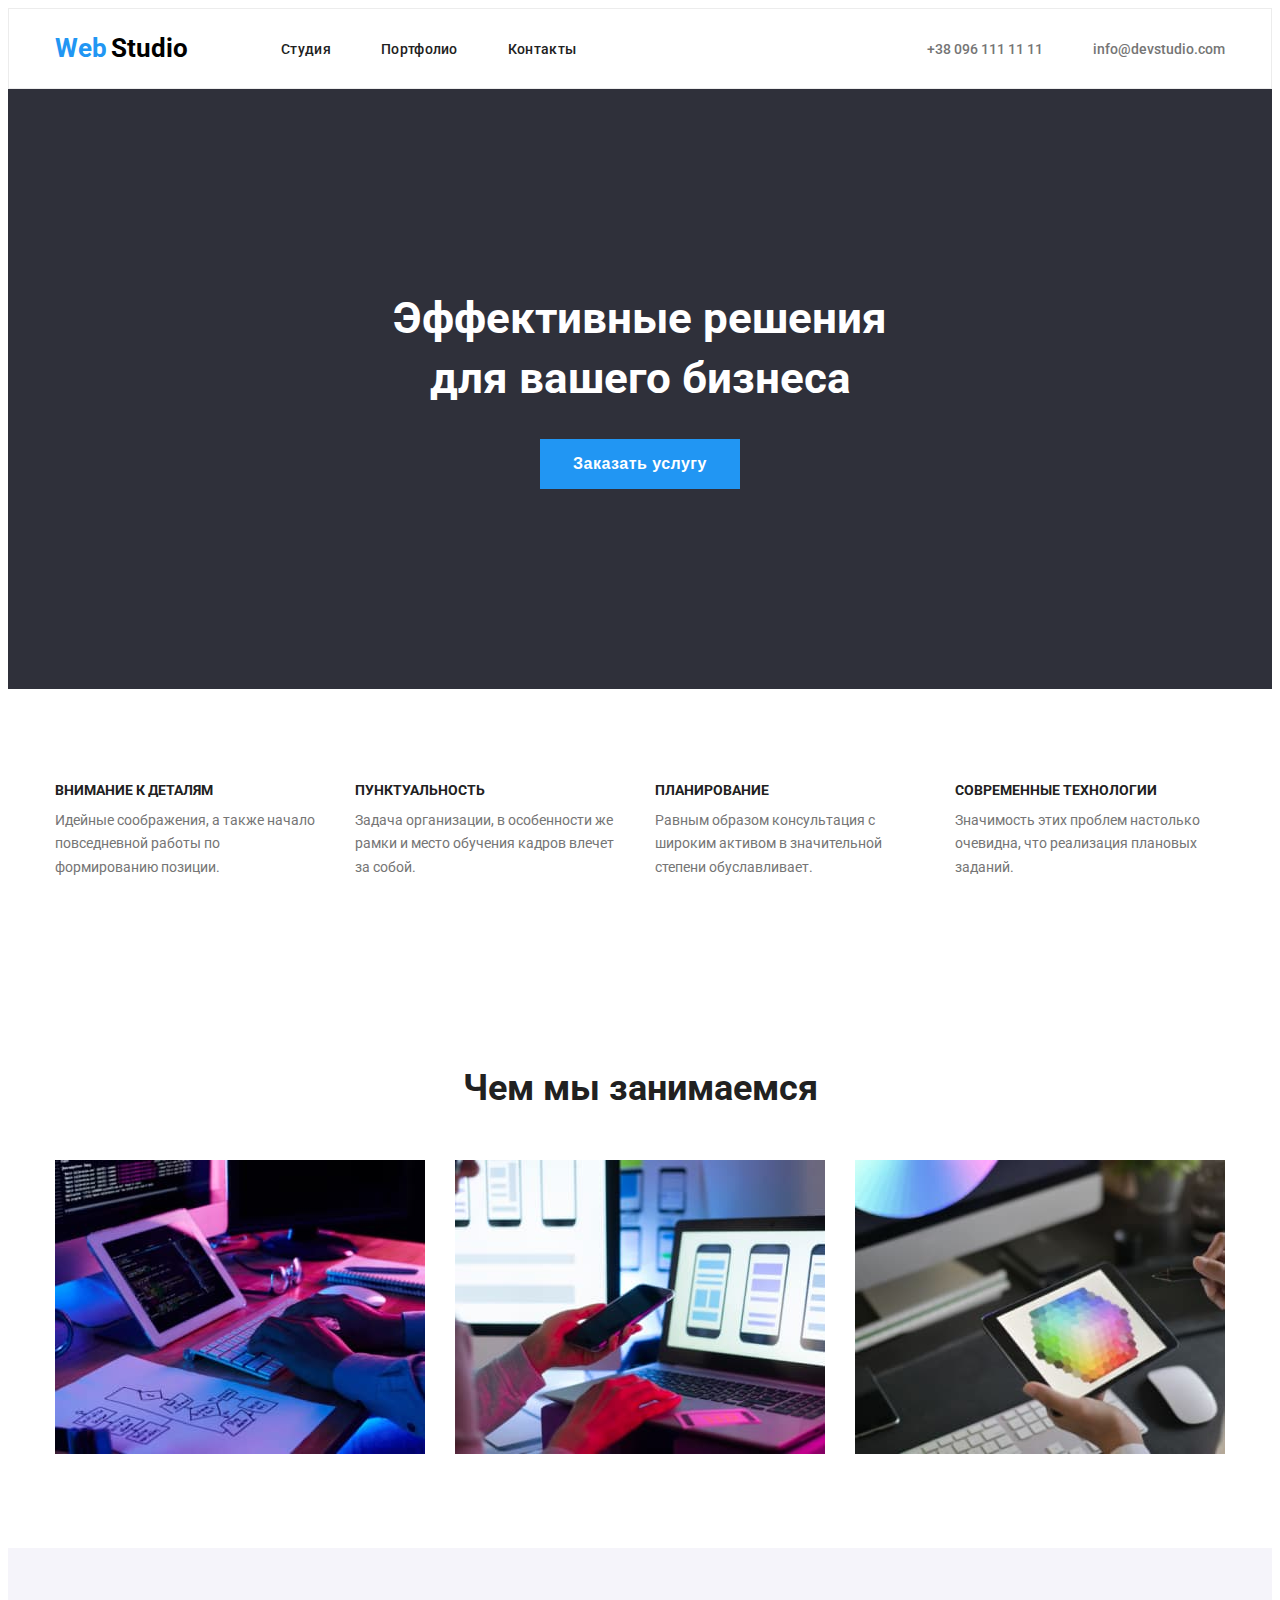
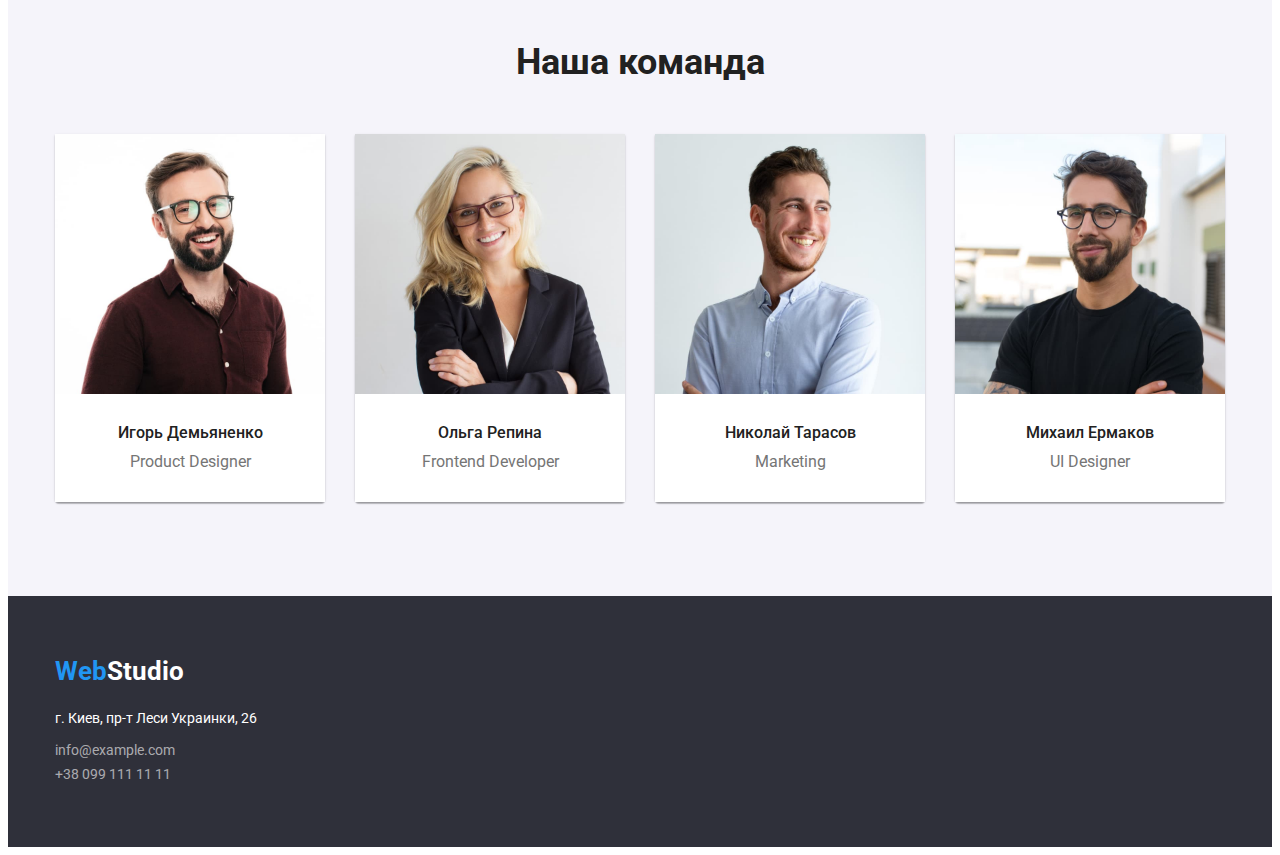
==== commit 63a9eb0c: "Update index.html" ====
--- a/index.html
+++ b/index.html
@@ -7,10 +7,7 @@
     <title>Document</title>
     <link rel="preconnect" href="https://fonts.googleapis.com" />
     <link rel="preconnect" href="https://fonts.gstatic.com" crossorigin />
-    <link
-      href="https://fonts.googleapis.com/css2?family=Raleway:wght@700&family=Roboto:wght@400;500;700;900&display=swap"
-      rel="stylesheet"
-    />
+
     <link
       rel="stylesheet"
       href="https://cdnjs.cloudflare.com/ajax/libs/modern-normalize/1.1.0/modern-normalize.min.css"
@@ -18,6 +15,9 @@
       crossorigin="anonymous"
       referrerpolicy="no-referrer"
     />
+    <link rel="preconnect" href="https://fonts.googleapis.com">
+<link rel="preconnect" href="https://fonts.gstatic.com" crossorigin>
+<link href="https://fonts.googleapis.com/css2?family=Raleway:wght@700&family=Roboto:wght@400;500;700;900&display=swap" rel="stylesheet">
     <link rel="stylesheet" href="./css/styles.css" />
   </head>
   <body>
@@ -30,15 +30,15 @@
             <span class="logostudio"> Studio</span></a
           >
           <ul class="site-nav list">
-            <li><a href="" class="site-nav-link">Студия</a></li>
-            <li>
+            <li class="list-item"><a href="" class="site-nav-link">Студия</a></li>
+            <li class="list-item">
               <a href="./portfolio.html" class="site-nav-link">Портфолио</a>
             </li>
-            <li><a href="" class="site-nav-link">Контакты</a></li>
+            <li class="list-item"><a href="" class="site-nav-link">Контакты</a></li>
           </ul>
         </nav>
         <ul class="auth-nav list">
-          <li>
+          <li class="list-item">
             <a href="tel:+380961111111" class="auth-nav-link">
               +38 096 111 11 11
             </a>
@@ -64,30 +64,30 @@
 
       <section class="section">
         <div class="container">
-          <h2 class="section-title-text">Наши преимущества</h2>
+          <h2 class="visually-hidden">Наши преимущества</h2>
           <ul class="feature-list">
-            <li class="section-list">
+            <li class="feature-item">
               <h3 class="feature-list-title">ВНИМАНИЕ К ДЕТАЛЯМ</h3>
               <p class="feature-list-text">
                 Идейные соображения, а также начало повседневной работы по
                 формированию позиции.
               </p>
             </li>
-            <li class="section-list">
+            <li class="feature-item">
               <h3 class="feature-list-title">ПУНКТУАЛЬНОСТЬ</h3>
               <p class="feature-list-text">
                 Задача организации, в особенности же рамки и место обучения
                 кадров влечет за собой.
               </p>
             </li>
-            <li class="section-list">
+            <li class="feature-item">
               <h3 class="feature-list-title">ПЛАНИРОВАНИЕ</h3>
               <p class="feature-list-text">
                 Равным образом консультация с широким активом в значительной
                 степени обуславливает.
               </p>
             </li>
-            <li class="section-list">
+            <li class="feature-item">
               <h3 class="feature-list-title">СОВРЕМЕННЫЕ ТЕХНОЛОГИИ</h3>
               <p class="feature-list-text">
                 Значимость этих проблем настолько очевидна, что реализация
@@ -98,7 +98,7 @@
         </div>
       </section>
       <!-- Ознакомление  -->
-      <section class="section-desc">
+      <section class="section-desc section">
         <div class="container">
           <h2 class="section-title">Чем мы занимаемся</h2>
           <ul class="section-fotowork">
@@ -116,39 +116,39 @@
       </section>
       <!-- Команда -->
 
-      <section class="section-sectionimg">
-        <div class="container-commands">
+      <section class="section section-sectionimg">
+        <div class="container">
           <h2 class="section-commands">Наша команда</h2>
-          <ul class="section-foto">
-            <li class="section-fotoimg">
+          <ul class="team">
+            <li class="team-item">
               <img src="image/img.jpg" alt="Игорь Демьяненко" width="270" />
-              <div class="hard-workers">
-                <h3 class="section-subject">Игорь Демьяненко</h3>
-                <p class="section-text">Product Designer</p>
+              <div class="team-box">
+                <h3 class="team-title">Игорь Демьяненко</h3>
+                <p class="team-text">Product Designer</p>
               </div>
             </li>
 
-            <li class="section-fotoimg">
+            <li class="team-item">
               <img src="image/img1.1.jpg" alt="Ольга Репина" width="270" />
-              <div class="hard-workers">
-                <h3 class="section-subject">Ольга Репина</h3>
-                <p class="section-text">Frontend Developer</p>
+              <div class="team-box">
+                <h3 class="team-title">Ольга Репина</h3>
+                <p class="team-text">Frontend Developer</p>
               </div>
             </li>
 
-            <li class="section-fotoimg">
+            <li class="team-item">
               <img src="image/img1.2.jpg" alt="Николай Тарасов" width="270" />
-              <div class="hard-workers">
-                <h3 class="section-subject">Николай Тарасов</h3>
-                <p class="section-text">Marketing</p>
+              <div class="team-box">
+                <h3 class="team-title">Николай Тарасов</h3>
+                <p class="team-text">Marketing</p>
               </div>
             </li>
 
-            <li class="section-fotoimg">
+            <li class="team-item">
               <img src="image/img1.3.jpg" alt="Михаил Ермаков" width="270" />
-              <div class="hard-workers">
-                <h3 class="section-subject">Михаил Ермаков</h3>
-                <p class="section-text">UI Designer</p>
+              <div class="team-box">
+                <h3 class="team-title">Михаил Ермаков</h3>
+                <p class="team-text">UI Designer</p>
               </div>
             </li>
           </ul>
@@ -156,20 +156,20 @@
       </section>
     </main>
     <!-- Подвал -->
-    <footer class="heading">
-      <div>
+    <footer class="footer">
+      <div class="container">
       <a href="" class="logofooter"
         ><span class="logoweb">Web</span
         ><span class="logostudioblack">Studio</span></a
       >
-      <address>
+      <address class="address-text">
         
-        <ul class="address-text">
-          <li class="address-text-link">
-            <a href="" class="text-footer">г. Киев, пр-т Леси Украинки, 26</a>
+        <ul class="address-items">
+          <li class="address-items-text">
+            <a href="" class="address-items-link">г. Киев, пр-т Леси Украинки, 26</a>
           </li>
-          <li><a href="" class="text-communication">info@example.com</a></li>
-          <li><a href="" class="text-communication">+38 099 111 11 11</a></li>
+          <li><a href="" class="address-link">info@example.com</a></li>
+          <li><a href="" class="address-link">+38 099 111 11 11</a></li>
         </ul>
         </div>
       </address>
--- a/css/styles.css
+++ b/css/styles.css
@@ -21,7 +21,6 @@
   font-family: "Roboto", sans-serif;
   color: var(--primary-text-color);
   background-color: #ffffff;
-  font-family: sans-serif;
 }
 p,
 h1,
@@ -40,6 +39,7 @@
 }
 img {
   display: block;
+  /* width: auto; */
 }
 .container {
   width: 1200px;
@@ -49,7 +49,7 @@
 }
 .header-nav {
   padding-top: 24px;
-  padding-bottom: 25px;
+  padding-bottom: 24px;
   border: 1px solid #ececec;
 }
 .header-nav .container {
@@ -72,15 +72,16 @@
 
 .text-link {
 }
-
-.site-nav-link:last-child {
-  margin: 50px;
-}
+.list-item:not(:last-child) {
+  margin-right: 50px;
+}
+/* .site-nav-link:last-child {
+} */
 
 .site-nav-link {
   font-weight: 500;
   font-size: 14px;
-  line-height: 1.07;
+  line-height: 1.14;
   color: #212121;
 }
 .auth-nav {
@@ -93,7 +94,6 @@
   font-weight: 500;
   font-size: 14px;
   line-height: 1.07;
-  margin-right: 50px;
 }
 /* навигация */
 .auth-nav-link:hover,
@@ -179,11 +179,20 @@
   padding-top: 94px;
   padding-bottom: 94px;
 }
+.section-sectionimg {
+  background-color: #f5f4fa;
+  /* padding-top: 94px;
+  padding-bottom: 94px; */
+}
 .section-desc {
   padding-top: 0px;
-  padding-bottom: 94px;
-}
-.section-title-text {
+}
+.visually-hidden {
+  position: absolute;
+  clip: rect(0 0 0 0);
+  width: 1px;
+  height: 1px;
+  margin: -1px;
   font-weight: 700;
   font-size: 36px;
   line-height: 1.16;
@@ -200,9 +209,6 @@
   text-align: center;
   margin-bottom: 50px;
 }
-.section-list:nth-child(-n + 3) {
-  margin-left: 30px;
-}
 
 .section-fotowork {
   display: flex;
@@ -215,23 +221,20 @@
   max-width: 100%;
   height: auto;
 }
-
-/* .container-commands {
-  display: flex;
-  display: block;
-} */
-.section-foto {
+.team {
+  display: flex;
   margin-left: -30px;
-}
-.section-fotoimg {
-  flex-basis: calс (100% / 4 - 30px);
+  justify-content: center;
+}
+
+.team-item {
+  flex-basis: calс(100% / 4 - 30px);
+  margin-left: 30px;
   box-shadow: 0px 1px 3px rgba(0, 0, 0, 0.12), 0px 1px 1px rgba(0, 0, 0, 0.14),
     0px 2px 1px rgba(0, 0, 0, 0.2);
   border-radius: 0px 0px 4px 4px;
-  margin-left: 30px;
-  margin-right: 215px;
-}
-.section-text {
+}
+.team-text {
   font-weight: normal;
   font-size: 16px;
   line-height: 1.18;
@@ -239,7 +242,7 @@
   margin-top: 10px;
   text-align: center;
 }
-.hard-workers {
+.team-box {
   background-color: #ffffff;
   padding: 30px 0;
 }
@@ -250,7 +253,7 @@
   text-align: center;
   margin-bottom: 50px;
 }
-.section-subject {
+.team-title {
   font-weight: 500;
   font-size: 16px;
   line-height: 1.18;
@@ -263,22 +266,17 @@
   line-height: 1.87;
   color: var(--title-text-color);
 }
+
 /* features */
 
-.section-foto {
-  display: flex;
-}
-
-.section-sectionimg {
-  background-color: #f5f4fa;
-  padding-top: 94px;
-  padding-bottom: 94px;
-}
 .section-peopel {
   display: flex;
 }
 .feature-list {
   display: flex;
+}
+.feature-item:not(:first-child) {
+  margin-left: 30px;
 }
 
 .feature-list-title {
@@ -295,36 +293,39 @@
   width: 270px;
 }
 /* portfolio */
-.text {
-  display: none;
-}
+
 .button-menu {
   display: flex;
   margin-bottom: 50px;
   justify-content: center;
 }
 
-.section-button {
+.section {
   padding: 94px 0;
+}
+.button-item {
+  margin-left: 8px;
 }
 .button-box:hover {
   background: var(--accent-color);
   border-radius: 4px;
-  color: var(--main-background);
+  color: var(--primary-text-color);
 }
 .button-box {
   /* display: inline-block; */
-  color: var(--title-text-color);
+  color: var(--primary-text-color);
   background-color: #f5f4fa;
-  font-weight: 700;
-  font-size: 16px;
-  line-height: 2;
+  font-weight: 500;
+  font-size: 16px;
+  line-height: 1, 62;
   letter-spacing: 0.03em;
   position: relative;
   left: 50%;
   transform: translate(-50%, 0);
-  margin-left: 30px;
+  text-align: center;
+  border-radius: 4px;
   border: 0;
+  padding: 6px 22px 6px 22px;
 }
 .cards {
   padding: 20px 24px 20px 24px;
@@ -345,17 +346,17 @@
 .table-img {
   flex-basis: calc((100% - 9 * 30px) / 3);
   margin-left: 30px;
-  margin-bottom: 30px;
+  /* margin-bottom: 30px; */
 }
 /* Footer */
-.heading {
+.footer {
   padding-top: 60px;
   padding-bottom: 60px;
-  padding-left: 215px;
+
   background-color: #2f303a;
 }
 
-.text-footer {
+.address-items-link {
   font-style: normal;
   font-size: 14px;
   line-height: 1.71;
@@ -364,10 +365,10 @@
 .address-text {
   margin-top: 20px;
 }
-.address-text-link {
+.address-items-text {
   margin-bottom: 9px;
 }
-.text-communication {
+.address-link {
   font-style: normal;
   font-weight: normal;
   font-size: 14px;
